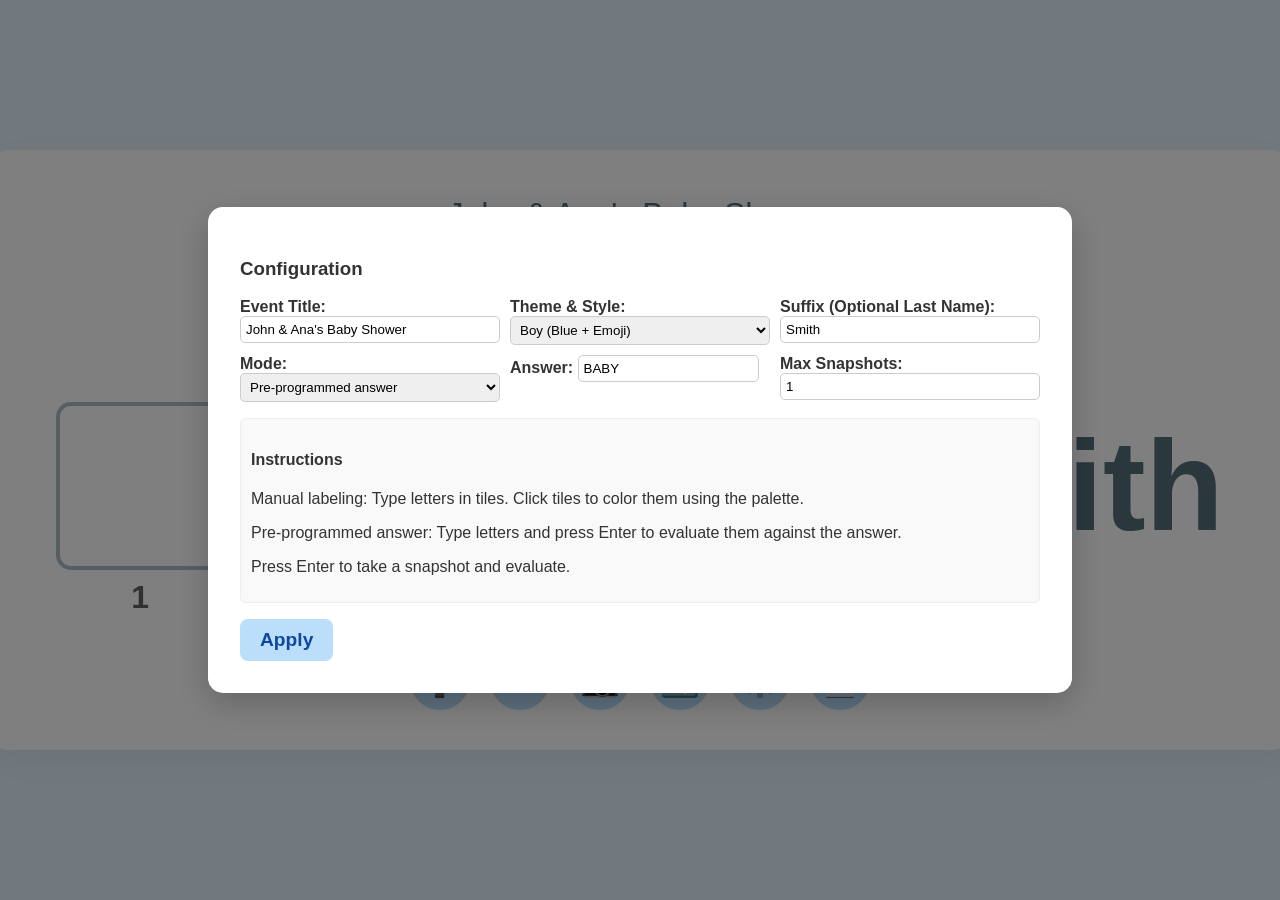
==== index.html @ 3a05dfb7 "Port in Baby Name Reveal Game and add repository configuration - Import existing index.html and LICE" ====
<!--
Copyright 2026 Google LLC

Licensed under the Apache License, Version 2.0 (the "License");
you may not use this file except in compliance with the License.
You may obtain a copy of the License at

    https://www.apache.org/licenses/LICENSE-2.0

Unless required by applicable law or agreed to in writing, software
distributed under the License is distributed on an "AS IS" BASIS,
WITHOUT WARRANTIES OR CONDITIONS OF ANY KIND, either express or implied.
See the License for the specific language governing permissions and
limitations under the License.
-->
<!doctype html>
<html lang="en">

<head>
  <meta charset="UTF-8" />
  <meta name="viewport" content="width=device-width, initial-scale=1.0" />
  <title>Baby Name Reveal Game</title>
  <meta name="description"
    content="Host the perfect baby shower with this interactive name-guessing game! Fully customizable, fun for guests, and the perfect way to reveal your baby's name." />
  <meta name="keywords" content="baby shower game, baby name reveal, name guessing game, Wordle for baby shower" />
  <meta name="robots" content="index, follow" />

  <!-- Open Graph / Facebook -->
  <meta property="og:type" content="website" />
  <meta property="og:title" content="Baby Name Reveal Game" />
  <meta property="og:description"
    content="Host the perfect baby shower with this interactive name-guessing game! Fully customizable, fun for guests, and the perfect way to reveal your baby's name." />

  <!-- Twitter -->
  <meta property="twitter:card" content="summary" />
  <meta property="twitter:title" content="Baby Name Reveal Game" />
  <meta property="twitter:description"
    content="Host the perfect baby shower with this interactive name-guessing game! Fully customizable, fun for guests, and the perfect way to reveal your baby's name." />

  <!-- Structured Data -->
  <script type="application/ld+json">
    {
      "@context": "https://schema.org",
      "@type": "WebApplication",
      "name": "Baby Name Reveal Game",
      "description": "Host the perfect baby shower with this interactive name-guessing game! Fully customizable, fun for guests, and the perfect way to reveal your baby's name.",
      "applicationCategory": "Game",
      "operatingSystem": "Any",
      "offers": {
        "@type": "Offer",
        "price": "0",
        "priceCurrency": "USD"
      }
    }
    </script>
  <style>
    :root {
      --bg-color: #e3f2fd;
      --container-bg: white;
      --text-color: #333;
      --primary-blue: #1565c0;
      --tile-border: #b0bec5;
      --tile-focus: #64b5f6;
      --color-correct: #6aaa64;
      --color-present: #c9b458;
      --suffix-color: #546e7a;
      --btn-bg: #bbdefb;
      --btn-text: #0d47a1;
      --btn-hover: #90caf9;

      --tile-size: 160px;
      --font-size-huge: 8rem;
    }

    body {
      font-family: "Segoe UI", Tahoma, Geneva, Verdana, sans-serif;
      background-color: var(--bg-color);
      display: flex;
      flex-direction: column;
      align-items: center;
      justify-content: center;
      min-height: 100vh;
      margin: 0;
      color: var(--text-color);
    }

    .container {
      background-color: var(--container-bg);
      padding: 1.5rem;
      border-radius: 20px;
      box-shadow: 0 10px 30px rgba(0, 0, 0, 0.05);
      text-align: center;
      max-width: 1400px;
      width: 98%;
    }

    h1 {
      color: var(--suffix-color);
      margin-bottom: 0.5rem;
      font-size: 2rem;
      font-weight: normal;
    }

    h2 {
      color: var(--primary-blue);
      margin-bottom: 1.5rem;
      font-size: 4.5rem;
      /* More significant */
      font-weight: bold;
    }

    .game-board {
      display: flex;
      align-items: center;
      justify-content: center;
      flex-wrap: wrap;
      row-gap: 70px;
      /* Space for index numbers below tiles */
      column-gap: 20px;
      margin-bottom: 4rem;
      /* Increased space for indices */
      min-height: 150px;
    }

    .tile {
      width: var(--tile-size);
      height: var(--tile-size);
      border: 4px solid var(--tile-border);
      border-radius: 15px;
      display: flex;
      align-items: center;
      justify-content: center;
      font-size: var(--font-size-huge);
      font-weight: bold;
      text-transform: uppercase;
      cursor: pointer;
      user-select: none;
      transition: all 0.2s ease;
      background-color: white;
      outline: none;
    }

    .tile:focus {
      border-color: var(--tile-focus);
      box-shadow: 0 0 15px rgba(100, 181, 246, 0.6);
    }

    .tile.correct {
      background-color: var(--color-correct);
      border-color: var(--color-correct);
      color: white;
    }

    .tile.present {
      background-color: var(--color-present);
      border-color: var(--color-present);
      color: white;
    }

    .suffix {
      font-size: var(--font-size-huge);
      font-weight: bold;
      color: var(--suffix-color);
      margin-left: 60px;
      /* Increased spacing */
      display: flex;
      align-items: center;
      height: var(--tile-size);
    }

    .palette {
      display: flex;
      gap: 20px;
      align-items: center;
      justify-content: center;
      margin-top: 4rem;
      /* Increased spacing above */
      margin-bottom: 1rem;
    }

    .palette-btn {
      width: 50px;
      height: 50px;
      border-radius: 50%;
      cursor: pointer;
      border: 4px solid transparent;
      transition: transform 0.1s;
    }

    .palette-btn:hover {
      transform: scale(1.1);
    }

    .palette-btn.active {
      border-color: var(--btn-text);
    }

    .palette-white {
      background-color: white;
      border: 4px solid var(--tile-border);
    }

    .palette-green {
      background-color: var(--color-correct);
    }

    .palette-yellow {
      background-color: var(--color-present);
    }

    .controls {
      display: flex;
      gap: 20px;
      justify-content: center;
      margin-bottom: 1rem;
      flex-wrap: wrap;
    }

    button {
      background-color: var(--btn-bg);
      color: var(--btn-text);
      border: none;
      width: 60px;
      height: 60px;
      border-radius: 50%;
      font-size: 2rem;
      font-weight: bold;
      cursor: pointer;
      transition:
        background-color 0.2s,
        transform 0.1s;
      display: flex;
      align-items: center;
      justify-content: center;
    }

    button:hover {
      background-color: var(--btn-hover);
      transform: scale(1.1);
    }

    .snapshots-container {
      display: flex;
      flex-direction: column;
      gap: 10px;
      margin-bottom: 1rem;
      width: 100%;
      align-items: center;
    }

    .snapshot-board {
      display: flex;
      align-items: center;
      justify-content: center;
      gap: 10px;
      background-color: rgba(255, 255, 255, 0.8);
      padding: 10px;
      border-radius: 10px;
      box-shadow: 0 2px 10px rgba(0, 0, 0, 0.05);
    }

    .snapshot-board .tile {
      width: 60px;
      height: 60px;
      font-size: 3rem;
      border: 2px solid var(--tile-border);
      border-radius: 8px;
      display: flex;
      align-items: center;
      justify-content: center;
      font-weight: bold;
      text-transform: uppercase;
    }

    .snapshot-board .tile.correct {
      background-color: var(--color-correct);
      border-color: var(--color-correct);
      color: white;
    }

    .snapshot-board .tile.present {
      background-color: var(--color-present);
      border-color: var(--color-present);
      color: white;
    }

    .snapshot-board .suffix {
      font-size: 3rem;
      height: 60px;
      margin-left: 5px;
      display: flex;
      align-items: center;
      color: var(--suffix-color);
      font-weight: bold;
    }

    /* Index labels for tiles */
    .tile {
      position: relative;
    }

    .tile::after {
      content: attr(data-index);
      position: absolute;
      bottom: -50px;
      /* Moved further down */
      left: 50%;
      transform: translateX(-50%);
      font-size: 2rem;
      /* Bigger index */
      font-weight: bold;
      color: #616161;
      /* Dark gray */
      text-transform: none;
    }

    .snapshot-board .tile {
      position: relative;
    }

    .snapshot-board .tile::after {
      content: none;
      /* Snapshot row does not need index number */
    }

    /* Config Menu Overlay Styles */
    .config-menu {
      position: fixed;
      top: 50%;
      left: 50%;
      transform: translate(-50%, -50%);
      background-color: white;
      padding: 2rem;
      border-radius: 15px;
      box-shadow: 0 10px 30px rgba(0, 0, 0, 0.2);
      z-index: 1000;
      max-width: 800px;
      width: 90%;
      display: block;
      /* Shown by default */
      text-align: left;
    }

    .backdrop {
      position: fixed;
      top: 0;
      left: 0;
      width: 100%;
      height: 100%;
      background-color: rgba(0, 0, 0, 0.5);
      z-index: 999;
      display: block;
    }

    .config-grid {
      display: grid;
      grid-template-columns: repeat(auto-fill, minmax(200px, 1fr));
      gap: 10px;
      margin-bottom: 1rem;
    }

    .config-grid label {
      display: flex;
      flex-direction: column;
      font-weight: bold;
    }

    .config-grid input,
    .config-grid select {
      padding: 5px;
      border-radius: 5px;
      border: 1px solid #ccc;
    }

    .instructions {
      background-color: #f9f9f9;
      padding: 10px;
      border-radius: 5px;
      border: 1px solid #eee;
      margin-bottom: 1rem;
    }

    /* Girl Theme */
    body.theme-girl {
      --bg-color: #fce4ec;
      --primary-blue: #c2185b;
      --tile-focus: #f48fb1;
      --btn-bg: #f8bbd0;
      --btn-text: #880e4f;
      --btn-hover: #f48fb1;
      --suffix-color: #880e4f;
    }

    /* Neutral Theme */
    body.theme-neutral {
      --bg-color: #e8f5e9;
      /* Light Green */
      --primary-blue: #2e7d32;
      /* Dark Green */
      --tile-focus: #81c784;
      --btn-bg: #c8e6c9;
      --btn-text: #1b5e20;
      --btn-hover: #a5d6a7;
      --suffix-color: #1b5e20;
    }

    /* Shake Animation */
    @keyframes shake {
      0% {
        transform: translate(1px, 1px) rotate(0deg);
      }

      10% {
        transform: translate(-1px, -2px) rotate(-1deg);
      }

      20% {
        transform: translate(-3px, 0px) rotate(1deg);
      }

      30% {
        transform: translate(3px, 2px) rotate(0deg);
      }

      40% {
        transform: translate(1px, -1px) rotate(1deg);
      }

      50% {
        transform: translate(-1px, 2px) rotate(-1deg);
      }

      60% {
        transform: translate(-3px, 1px) rotate(0deg);
      }

      70% {
        transform: translate(3px, 1px) rotate(-1deg);
      }

      80% {
        transform: translate(-1px, -1px) rotate(1deg);
      }

      90% {
        transform: translate(1px, 2px) rotate(0deg);
      }

      100% {
        transform: translate(1px, -2px) rotate(-1deg);
      }
    }

    .shake {
      animation: shake 0.5s;
      animation-iteration-count: 1;
    }

    /* Rounded Square Button */
    .btn-square {
      width: auto !important;
      height: auto !important;
      padding: 10px 20px !important;
      border-radius: 8px !important;
      font-size: 1.2rem !important;
    }
  </style>
</head>

<body>
  <div class="backdrop" id="backdrop" onclick="toggleConfig()"></div>
  <div class="container">
    <div id="config-menu" class="config-menu">
      <h3>Configuration</h3>
      <div class="config-grid">
        <label>Event Title: <input type="text" id="cfg-title" value="John &amp; Ana's Baby Shower"
            oninput="applyConfig()"></label>
        <label>Theme &amp; Style:
          <select id="cfg-theme-style" onchange="applyConfig()">
            <option value="boy">Boy (Blue + Emoji)</option>
            <option value="girl">Girl (Pink + Emoji)</option>
            <option value="neutral">Neutral (Green, No Emoji)</option>
          </select>
        </label>
        <label>Suffix (Optional Last Name): <input type="text" id="cfg-suffix" value="Smith"
            oninput="applyConfig()"></label>
        <label>Mode:
          <select id="cfg-mode" onchange="applyConfig()">
            <option value="auto" selected>Pre-programmed answer</option>
            <option value="manual">Manual labeling</option>
          </select>
        </label>
        <label id="cfg-answer-label" style="display:none;">Answer: <input type="text" id="cfg-answer" value="BABY"
            oninput="applyConfig()"></label>
        <label id="cfg-initial-tiles-label">Starting Tiles: <input type="number" id="cfg-initial-tiles" value="5"
            min="1" oninput="applyConfig()"></label>
        <label>Max Snapshots: <input type="number" id="cfg-max-snapshots" value="1" min="1"
            oninput="applyConfig()"></label>
      </div>
      <div class="instructions">
        <h4>Instructions</h4>
        <p>Manual labeling: Type letters in tiles. Click tiles to color them using the palette.</p>
        <p>Pre-programmed answer: Type letters and press Enter to evaluate them against the answer.</p>
        <p>Press Enter to take a snapshot and evaluate.</p>
      </div>
      <button onclick="applyAndClose()" id="toggle-config-btn" class="btn-square" title="Apply changes and close"
        aria-label="Apply and Close">Apply</button>
    </div>

    <h1 id="event-title">John &amp; Ana's Baby Shower</h1>
    <h2 id="gender-hint">👶 Guess the Name! 👶</h2>

    <div class="game-board" id="board">
      <!-- Letter spots will be generated here -->
      <div class="suffix" id="suffix-le">Smith</div>
    </div>

    <div id="snapshots" class="snapshots-container"></div>

    <div class="palette">
      <div class="palette-btn palette-white active" onclick="setTool('white')" title="Clear Color"></div>
      <div class="palette-btn palette-green" onclick="setTool('green')" title="Mark Correct (Green)"></div>
      <div class="palette-btn palette-yellow" onclick="setTool('yellow')" title="Mark Present (Yellow)"></div>
    </div>

    <div class="controls">
      <button onclick="addLetter()" title="Add Letter Spot" aria-label="Add Letter Spot">➕</button>
      <button onclick="removeLetter()" title="Remove Letter Spot" aria-label="Remove Letter Spot">➖</button>
      <button onclick="captureSnapshot()" title="Take Snapshot" aria-label="Take Snapshot">📸</button>
      <button onclick="resetBoard()" title="Reset Board" aria-label="Reset Board">🔄</button>
      <button onclick="toggleConfig()" title="Settings" aria-label="Settings">⚙️</button>
      <button onclick="toggleFullScreen()" title="Full Screen" aria-label="Full Screen">🖥️</button>
    </div>
  </div>

  <script>
    // Configuration State
    let config = {
      title: "John & Ana's Baby Shower",
      hint: "👶 Guess the Name! 👶",
      theme: "boy",
      suffix: "Smith",
      mode: "auto",
      answer: "BABY",
      initialTiles: 5,
      maxSnapshots: 1
    };

    // Game State
    let currentTool = "white";

    function applyConfig() {
      config.title = document.getElementById("cfg-title").value;
      const themeStyle = document.getElementById("cfg-theme-style").value;
      config.suffix = document.getElementById("cfg-suffix").value;
      config.mode = document.getElementById("cfg-mode").value;
      config.answer = document.getElementById("cfg-answer").value.toUpperCase();
      config.initialTiles = parseInt(document.getElementById("cfg-initial-tiles").value) || 5;
      config.maxSnapshots = parseInt(document.getElementById("cfg-max-snapshots").value) || 1;

      // Handle merged Theme & Style
      if (themeStyle === "boy") {
        config.theme = "boy";
        config.hint = "👶 Guess the Name! 👶";
      } else if (themeStyle === "girl") {
        config.theme = "girl";
        config.hint = "👶 Guess the Name! 👶";
      } else if (themeStyle === "neutral") {
        config.theme = "neutral";
        config.hint = "Guess the Name!";
      }

      // Apply to UI
      document.getElementById("event-title").innerText = config.title;
      document.getElementById("gender-hint").innerText = config.hint;

      const suffixEl = document.getElementById("suffix-le");
      suffixEl.innerText = config.suffix;
      suffixEl.style.display = config.suffix.trim() !== "" ? "flex" : "none";

      // Theme classes
      document.body.classList.remove("theme-girl", "theme-neutral");
      if (config.theme === "girl") {
        document.body.classList.add("theme-girl");
      } else if (config.theme === "neutral") {
        document.body.classList.add("theme-neutral");
      }

      // Mode specific UI
      const answerLabel = document.getElementById("cfg-answer-label");
      const initialTilesLabel = document.getElementById("cfg-initial-tiles-label");
      const palette = document.querySelector(".palette");

      if (config.mode === "auto") {
        answerLabel.style.display = "block";
        initialTilesLabel.style.display = "none";
        palette.style.display = "none";
        syncBoardLengthToAnswer();
      } else {
        answerLabel.style.display = "none";
        initialTilesLabel.style.display = "block";
        palette.style.display = "flex";
      }
    }

    function syncBoardLengthToAnswer() {
      if (config.mode !== "auto") return;
      const board = document.getElementById("board");
      const tiles = board.querySelectorAll(".tile");
      const targetLen = config.answer.length;

      if (tiles.length < targetLen) {
        for (let i = tiles.length; i < targetLen; i++) {
          addLetter();
        }
      } else if (tiles.length > targetLen) {
        for (let i = tiles.length; i > targetLen; i--) {
          removeLetter();
        }
      }
    }

    function toggleConfig() {
      const menu = document.getElementById("config-menu");
      const backdrop = document.getElementById("backdrop");

      const isHidden = window.getComputedStyle(menu).display === "none";

      if (isHidden) {
        menu.style.display = "block";
        backdrop.style.display = "block";
      } else {
        menu.style.display = "none";
        backdrop.style.display = "none";
      }
    }

    function applyAndClose() {
      toggleConfig();
      resetBoard();
    }

    function setTool(color) {
      currentTool = color;
      // Update active class in palette
      document.querySelectorAll(".palette-btn").forEach((btn) => {
        btn.classList.remove("active");
      });
      document.querySelector(`.palette-${color}`).classList.add("active");
    }

    function onTileClick(tile) {
      if (config.mode === "auto") return; // No manual coloring in auto mode

      // Apply color based on current tool
      tile.classList.remove("correct", "present");
      tile.contentEditable = "true"; // Default to editable

      if (currentTool === "green") {
        tile.classList.add("correct");
        tile.contentEditable = "false"; // Readonly if green
      } else if (currentTool === "yellow") {
        tile.classList.add("present");
      }

      updateCongratsDisplay();
    }

    // Helper: Check if all letters are green and show congrats
    function updateCongratsDisplay() {
      const board = document.getElementById("board");
      const snapshotsContainer = document.getElementById("snapshots");

      const tiles = board.querySelectorAll(".tile");
      let allCorrect = true;

      // If no tiles, it's not "all correct"
      if (tiles.length === 0) return false;

      tiles.forEach((tile) => {
        if (!tile.classList.contains("correct")) {
          allCorrect = false;
        }
      });

      if (allCorrect) {
        snapshotsContainer.innerHTML = "";
        const congrats = document.createElement("div");
        congrats.style.fontSize = "5rem";
        congrats.innerText = "🎉🥳👏";
        congrats.id = "congrats-message";
        congrats.setAttribute("aria-live", "polite");
        congrats.setAttribute("aria-label", "Congratulations! All letters correct.");
        snapshotsContainer.appendChild(congrats);
        return true;
      } else {
        // Remove congrats if it was there and we are no longer all correct
        const congrats = document.getElementById("congrats-message");
        if (congrats) {
          congrats.remove();
        }
      }
      return false;
    }

    function evaluateGuess() {
      const board = document.getElementById("board");
      const tiles = board.querySelectorAll(".tile");
      const answer = config.answer.toUpperCase();

      // Reset colors and editability first
      tiles.forEach(tile => {
        tile.classList.remove("correct", "present");
        tile.contentEditable = "true";
      });

      let answerFlags = new Array(answer.length).fill(false);
      let guessFlags = new Array(tiles.length).fill(false);

      // Greens
      for (let i = 0; i < tiles.length && i < answer.length; i++) {
        if (tiles[i].innerText.toUpperCase() === answer[i]) {
          tiles[i].classList.add("correct");
          tiles[i].contentEditable = "false"; // Make read-only if green
          answerFlags[i] = true;
          guessFlags[i] = true;
        }
      }

      // Yellows
      for (let i = 0; i < tiles.length; i++) {
        if (guessFlags[i]) continue;
        let letter = tiles[i].innerText.toUpperCase();
        for (let j = 0; j < answer.length; j++) {
          if (!answerFlags[j] && answer[j] === letter) {
            tiles[i].classList.add("present");
            answerFlags[j] = true;
            break;
          }
        }
      }
      updateCongratsDisplay();
    }

    function captureSnapshot() {
      const board = document.getElementById("board");
      const snapshotsContainer = document.getElementById("snapshots");

      const isWin = updateCongratsDisplay();
      if (isWin) return; // Don't create snapshot if won

      // Respect max snapshots
      while (snapshotsContainer.children.length >= config.maxSnapshots) {
        snapshotsContainer.removeChild(snapshotsContainer.firstChild);
      }

      const snapshotBoard = document.createElement("div");
      snapshotBoard.className = "snapshot-board";

      // Clone the tiles and suffix
      const tiles = board.querySelectorAll(".tile");
      tiles.forEach((tile) => {
        const clonedTile = document.createElement("div");
        // Remove shake class if present so snapshot doesn't shake
        clonedTile.className = tile.className.replace("shake", "").trim();
        clonedTile.innerText = tile.innerText;
        clonedTile.setAttribute("data-index", tile.getAttribute("data-index"));
        snapshotBoard.appendChild(clonedTile);
      });

      const suffix = document.getElementById("suffix-le");
      const clonedSuffix = document.createElement("div");
      clonedSuffix.className = suffix.className;
      clonedSuffix.innerText = suffix.innerText;
      snapshotBoard.appendChild(clonedSuffix);

      snapshotsContainer.appendChild(snapshotBoard);
    }

    // Helper: Focus a tile and move cursor to the end
    function focusTileAndMoveCursorToEnd(tile) {
      tile.focus();
      let range = document.createRange();
      let sel = window.getSelection();
      range.selectNodeContents(tile);
      range.collapse(false);
      sel.removeAllRanges();
      sel.addRange(range);
    }

    function onTileInput(tile) {
      // Keep only the last character and uppercase it
      let text = tile.innerText.trim();
      if (text.length > 0) {
        tile.innerText = text[text.length - 1].toUpperCase();

        // Move focus to next tile if available
        let next = tile.nextElementSibling;
        if (next && next.classList.contains("tile")) {
          // We need to wait a bit for the cursor to be set
          setTimeout(() => {
            focusTileAndMoveCursorToEnd(next);
          }, 10);
        }
      }
    }

    function addLetter() {
      const board = document.getElementById("board");
      const suffix = document.getElementById("suffix-le");

      const newTile = document.createElement("div");
      newTile.className = "tile";
      newTile.contentEditable = "true";

      newTile.addEventListener("input", () => onTileInput(newTile));
      newTile.addEventListener("click", () => onTileClick(newTile));

      // Set index for the tile
      const existingTiles = board.querySelectorAll(".tile");
      newTile.setAttribute("data-index", existingTiles.length + 1);

      board.insertBefore(newTile, suffix);
      updateCongratsDisplay();
    }

    function removeLetter() {
      const board = document.getElementById("board");
      const tiles = board.querySelectorAll(".tile");
      if (tiles.length > 1) {
        board.removeChild(tiles[tiles.length - 1]);
        updateCongratsDisplay();
      }
    }

    function resetBoard() {
      const board = document.getElementById("board");
      const tiles = board.querySelectorAll(".tile");
      tiles.forEach((tile) => board.removeChild(tile));

      // Add back initial tiles
      const count = config.mode === "manual" ? config.initialTiles : config.answer.length;
      for (let i = 0; i < count; i++) {
        addLetter();
      }
      updateCongratsDisplay();
    }

    function toggleFullScreen() {
      let elem = document.documentElement;
      if (
        !document.fullscreenElement &&
        !document.mozFullScreenElement &&
        !document.webkitFullscreenElement &&
        !document.msFullscreenElement
      ) {
        if (elem.requestFullscreen) {
          elem.requestFullscreen().catch((err) => {
            alert(`Error attempting to enable full-screen mode: ${err.message}`);
          });
        } else if (elem.msRequestFullscreen) {
          elem.msRequestFullscreen();
        } else if (elem.mozRequestFullScreen) {
          elem.mozRequestFullScreen();
        } else if (elem.webkitRequestFullscreen) {
          elem.webkitRequestFullscreen();
        }
      } else {
        if (document.exitFullscreen) {
          document.exitFullscreen();
        } else if (document.msExitFullscreen) {
          document.msExitFullscreen();
        } else if (document.mozCancelFullScreen) {
          document.mozCancelFullScreen();
        } else if (document.webkitExitFullscreen) {
          document.webkitExitFullscreen();
        }
      }
    }

    // Handle backspace and enter keys
    document.addEventListener("keydown", function (e) {
      if (e.key === "Backspace") {
        const activeElem = document.activeElement;
        if (activeElem && activeElem.classList.contains("tile") && activeElem.innerText === "") {
          let prev = activeElem.previousElementSibling;
          if (prev && prev.classList.contains("tile")) {
            focusTileAndMoveCursorToEnd(prev);
          }
        }
      } else if (e.key === "Enter") {
        const board = document.getElementById("board");
        const tiles = board.querySelectorAll(".tile");

        if (config.mode === "auto") {
          evaluateGuess();
        }

        // Trigger shake for yellow and white tiles (not correct) in auto mode
        if (config.mode === "auto") {
          tiles.forEach(tile => {
            if (!tile.classList.contains("correct")) {
              tile.classList.add("shake");
              setTimeout(() => tile.classList.remove("shake"), 500);
            }
          });
        }

        captureSnapshot();
        e.preventDefault(); // Prevent newline in contenteditable
      }
    });

    // Initialize Game
    function init() {
      applyConfig();

      const board = document.getElementById("board");
      const tiles = board.querySelectorAll(".tile");

      if (tiles.length === 0 && config.mode === "manual") {
        for (let i = 0; i < config.initialTiles; i++) {
          addLetter();
        }
      }
    }

    // Run initialization
    init();
  </script>
</body>

</html>
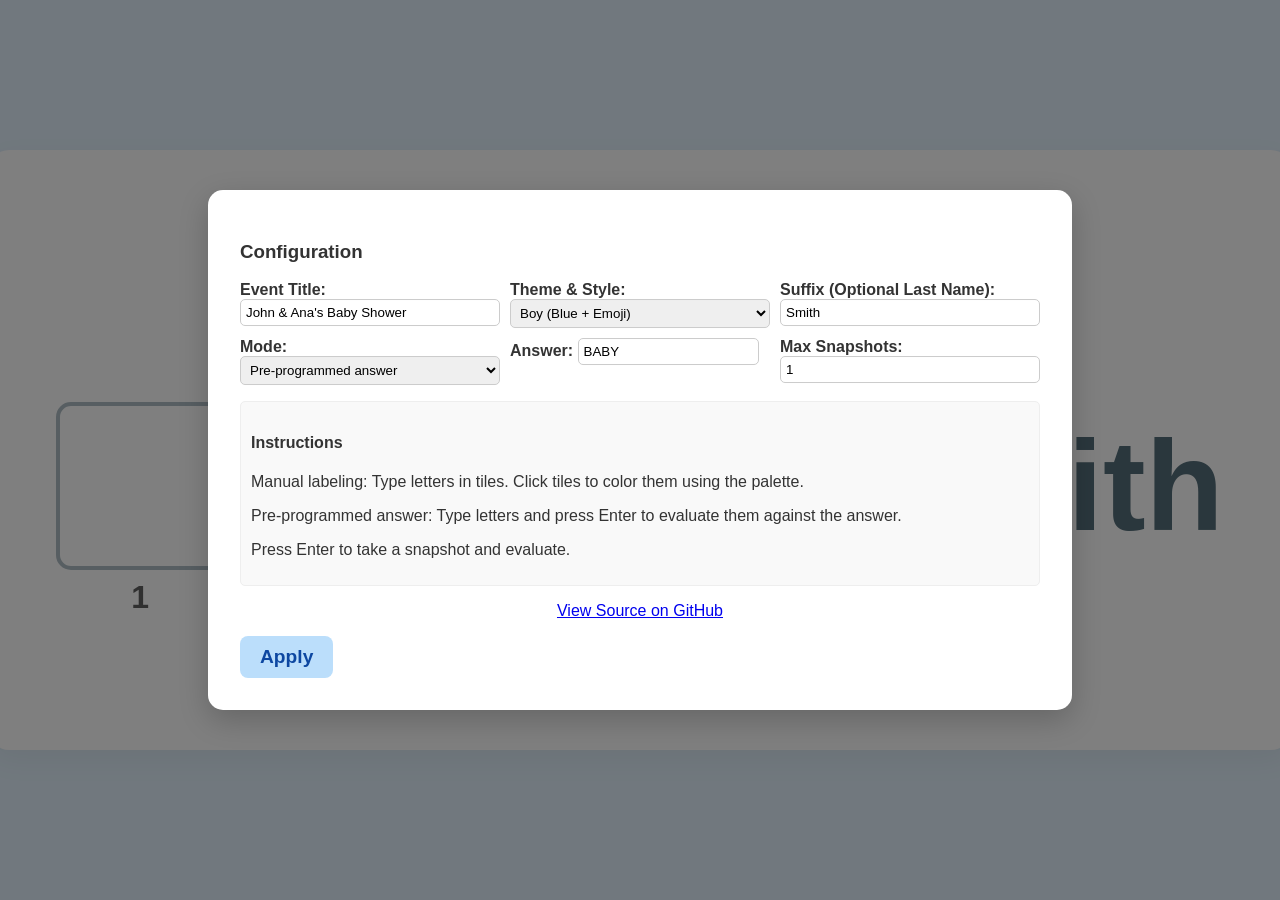
==== commit a9c1a866: "add GitHub repository source link to configuration modal" ====
--- a/index.html
+++ b/index.html
@@ -503,6 +503,7 @@
         <p>Pre-programmed answer: Type letters and press Enter to evaluate them against the answer.</p>
         <p>Press Enter to take a snapshot and evaluate.</p>
       </div>
+      <p style="text-align: center; margin-bottom: 1rem;"><a href="https://github.com/yinanzhou/baby-name-reveal-game" target="_blank" rel="noopener noreferrer">View Source on GitHub</a></p>
       <button onclick="applyAndClose()" id="toggle-config-btn" class="btn-square" title="Apply changes and close"
         aria-label="Apply and Close">Apply</button>
     </div>
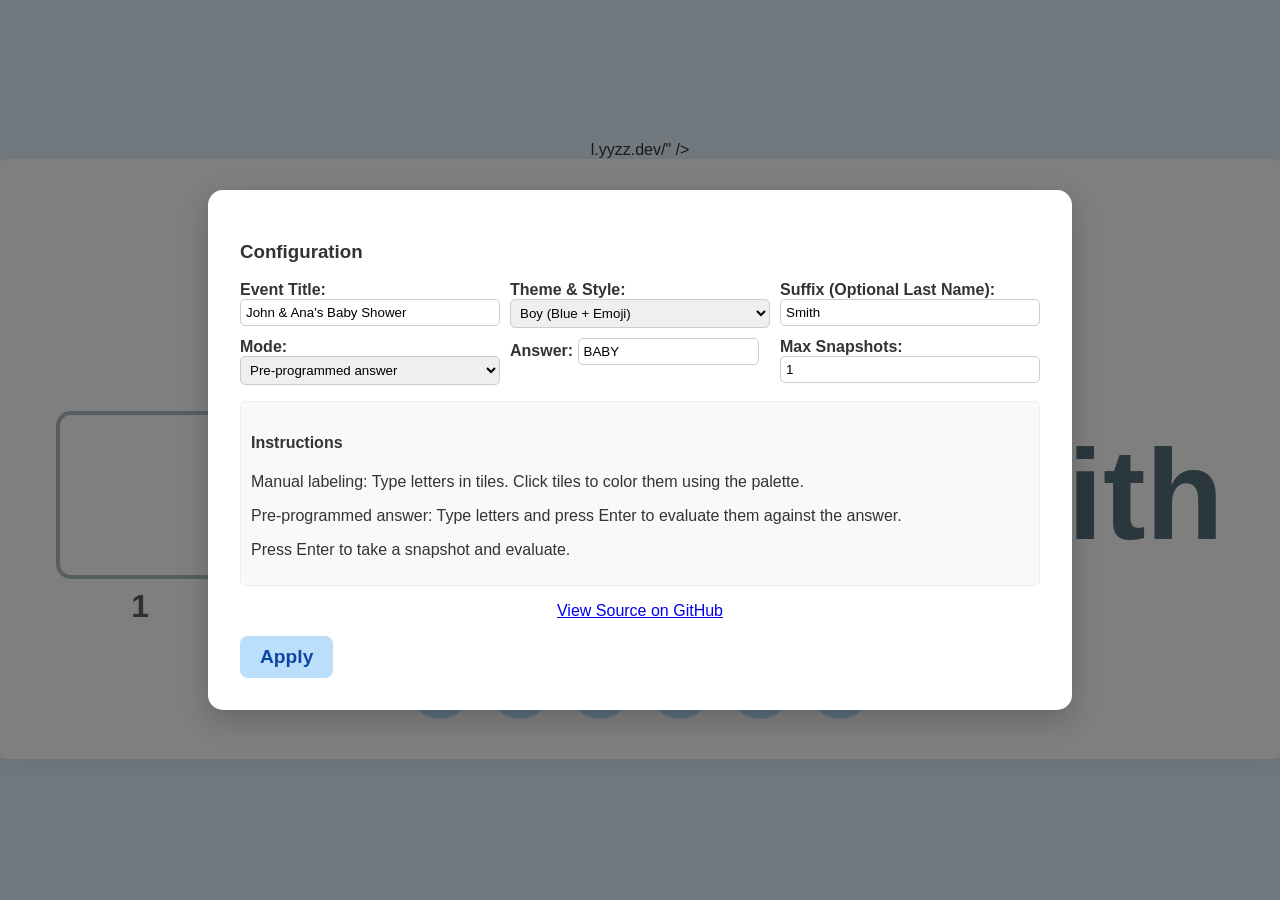
==== commit 4c4765f8: "chore: update SEO metadata and branding to reflect Wordle-style gameplay" ====
--- a/index.html
+++ b/index.html
@@ -19,23 +19,26 @@
 <head>
   <meta charset="UTF-8" />
   <meta name="viewport" content="width=device-width, initial-scale=1.0" />
-  <title>Baby Name Reveal Game</title>
+  <title>Baby Name Reveal Game (Wordle Style)</title>
   <meta name="description"
-    content="Host the perfect baby shower with this interactive name-guessing game! Fully customizable, fun for guests, and the perfect way to reveal your baby's name." />
-  <meta name="keywords" content="baby shower game, baby name reveal, name guessing game, Wordle for baby shower" />
+    content="Host the perfect baby shower with this interactive, Wordle-style name-guessing game! Reveal the baby's name with color clues. Fun, customizable, and zero setup." />
+  <meta name="keywords" content="baby shower game, baby name reveal, name guessing game, Wordle baby shower, gender reveal game, interactive baby shower activity" />
   <meta name="robots" content="index, follow" />
+  <link rel="canonical" href="http
 
   <!-- Open Graph / Facebook -->
   <meta property="og:type" content="website" />
-  <meta property="og:title" content="Baby Name Reveal Game" />
+  <meta property="og:url" content="https://baby-name-reveas://baby-name-reveal.yyzz.dev/" />l.yyzz.dev/" />
+  <meta property="og:title" content="Baby Name Reveal Game (Wordle Style)" />
   <meta property="og:description"
-    content="Host the perfect baby shower with this interactive name-guessing game! Fully customizable, fun for guests, and the perfect way to reveal your baby's name." />
+    content="Host the perfect baby shower with this interactive, Wordle-style name-guessing game! Reveal the baby's name with color clues." />
 
   <!-- Twitter -->
   <meta property="twitter:card" content="summary" />
-  <meta property="twitter:title" content="Baby Name Reveal Game" />
+  <meta property="twitter:url" content="https://baby-name-reveal.yyzz.dev/" />
+  <meta property="twitter:title" content="Baby Name Reveal Game (Wordle Style)" />
   <meta property="twitter:description"
-    content="Host the perfect baby shower with this interactive name-guessing game! Fully customizable, fun for guests, and the perfect way to reveal your baby's name." />
+    content="Host the perfect baby shower with this interactive, Wordle-style name-guessing game! Reveal the baby's name with color clues." />
 
   <!-- Structured Data -->
   <script type="application/ld+json">
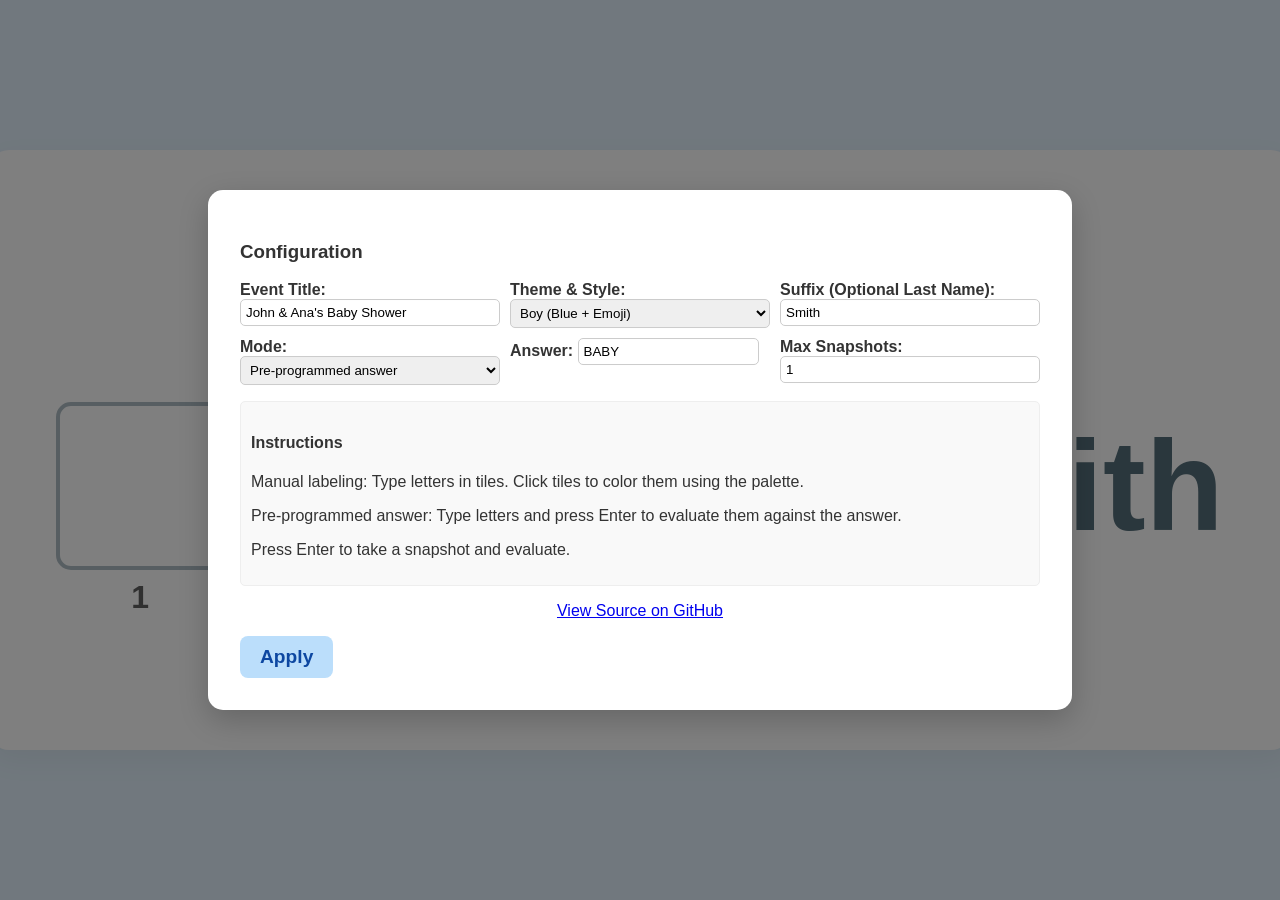
==== commit e5080c82: "fix: correct canonical and Open Graph URL metadata links" ====
--- a/index.html
+++ b/index.html
@@ -24,11 +24,11 @@
     content="Host the perfect baby shower with this interactive, Wordle-style name-guessing game! Reveal the baby's name with color clues. Fun, customizable, and zero setup." />
   <meta name="keywords" content="baby shower game, baby name reveal, name guessing game, Wordle baby shower, gender reveal game, interactive baby shower activity" />
   <meta name="robots" content="index, follow" />
-  <link rel="canonical" href="http
+  <link rel="canonical" href="https://baby-name-reveal.yyzz.dev/" />
 
   <!-- Open Graph / Facebook -->
   <meta property="og:type" content="website" />
-  <meta property="og:url" content="https://baby-name-reveas://baby-name-reveal.yyzz.dev/" />l.yyzz.dev/" />
+  <meta property="og:url" content="https://baby-name-reveal.yyzz.dev/" />
   <meta property="og:title" content="Baby Name Reveal Game (Wordle Style)" />
   <meta property="og:description"
     content="Host the perfect baby shower with this interactive, Wordle-style name-guessing game! Reveal the baby's name with color clues." />
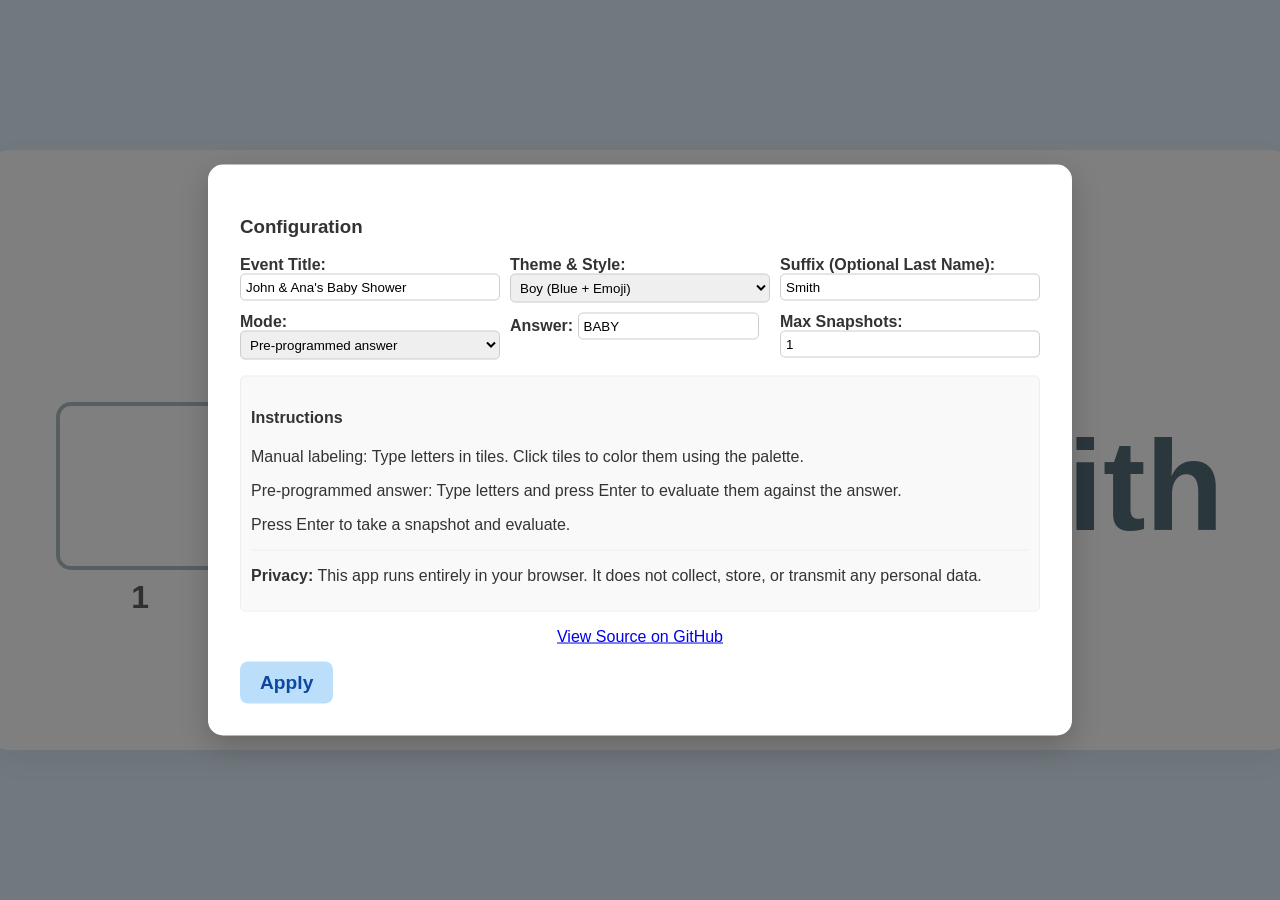
==== commit fcd0c6c7: "feat: add privacy notice and strengthen security headers with restricted policies" ====
--- a/index.html
+++ b/index.html
@@ -505,6 +505,8 @@
         <p>Manual labeling: Type letters in tiles. Click tiles to color them using the palette.</p>
         <p>Pre-programmed answer: Type letters and press Enter to evaluate them against the answer.</p>
         <p>Press Enter to take a snapshot and evaluate.</p>
+        <hr style="border: 0; border-top: 1px solid #eee; margin: 10px 0;">
+        <p><strong>Privacy:</strong> This app runs entirely in your browser. It does not collect, store, or transmit any personal data.</p>
       </div>
       <p style="text-align: center; margin-bottom: 1rem;"><a href="https://github.com/yinanzhou/baby-name-reveal-game" target="_blank" rel="noopener noreferrer">View Source on GitHub</a></p>
       <button onclick="applyAndClose()" id="toggle-config-btn" class="btn-square" title="Apply changes and close"
